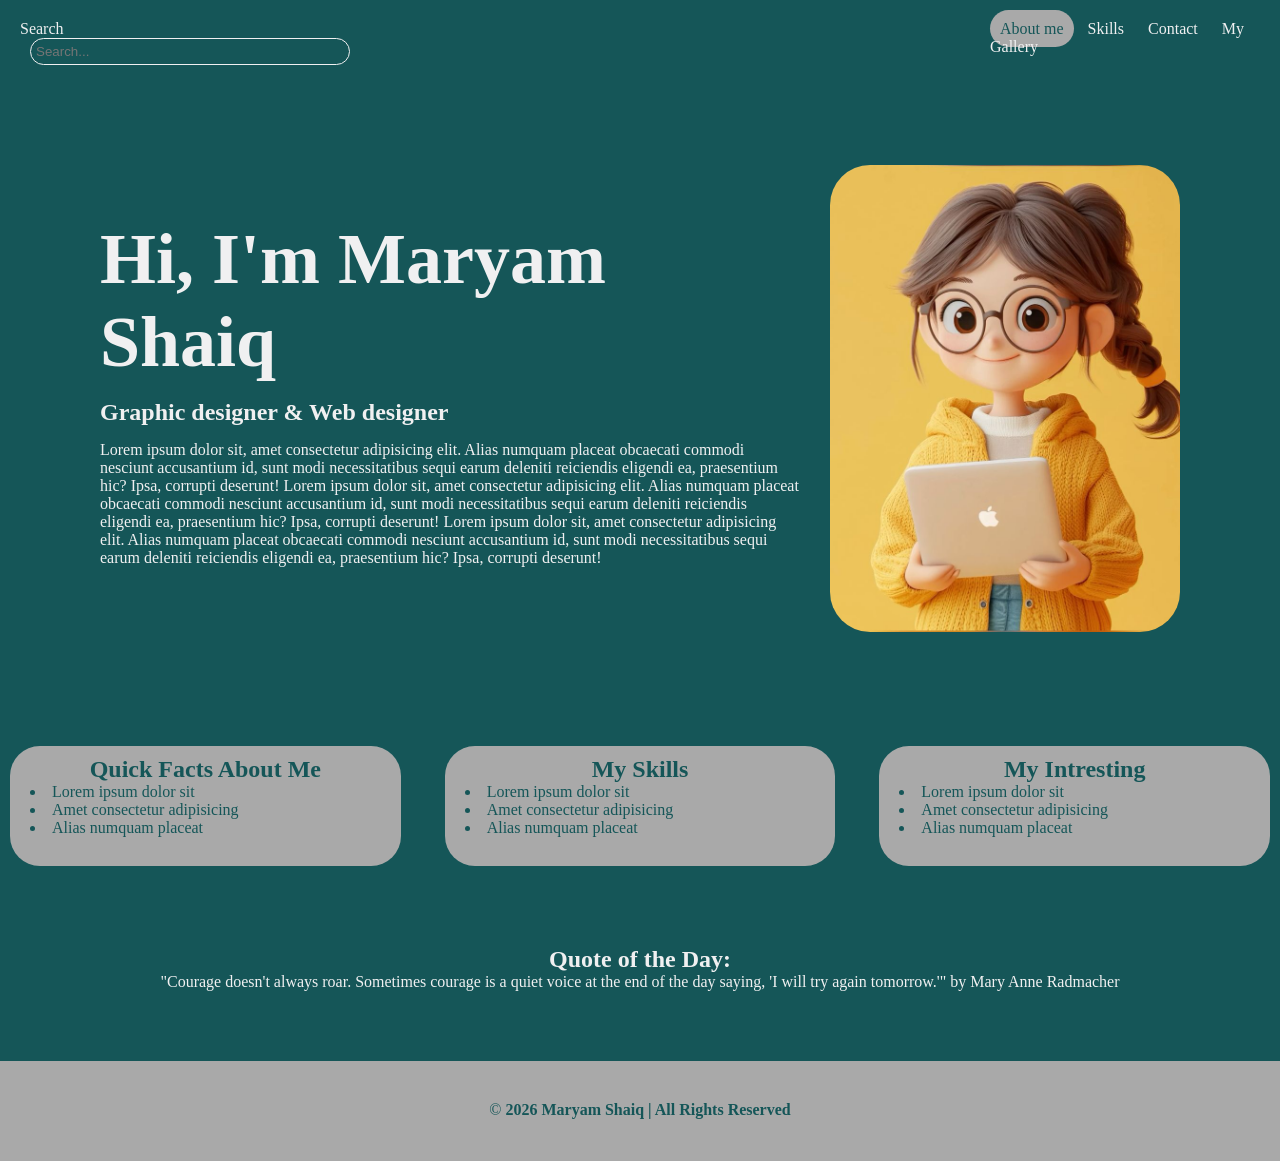
==== index.html @ 5e2a6ebe "update changes" ====
<!DOCTYPE html>
<html lang="en">
<head>
    <meta charset="UTF-8">
    <meta name="viewport" content="width=device-width, initial-scale=1.0">
    <title>My Personal Website</title>
    <link rel="stylesheet" href="style.css">
</head>
<body>
     <nav class="navbar">
        <div>
            <label for="search">Search</label>
            <input type="search" id="search" placeholder="Search...">
        </div>
        <div class="menu">
            <a href="index.html" class="active">About me</a>
            <a href="skills.html">Skills</a>
            <a href="contact.html">Contact</a>
            <a href="my-gallery.html">My Gallery</a>
        </div>
    </nav>
    <div class="info">
        <div class="bio">
            <h1 style="font-size: 72px;">Hi, I'm Maryam Shaiq</h1>
            <h2>Graphic designer & Web designer</h2>
            <p>Lorem ipsum dolor sit, amet consectetur adipisicing elit. 
            Alias numquam placeat obcaecati commodi nesciunt accusantium id, 
            sunt modi necessitatibus sequi earum deleniti reiciendis 
            eligendi ea, praesentium hic? Ipsa, corrupti deserunt!
            Lorem ipsum dolor sit, amet consectetur adipisicing elit. 
            Alias numquam placeat obcaecati commodi nesciunt accusantium id, 
            sunt modi necessitatibus sequi earum deleniti reiciendis 
            eligendi ea, praesentium hic? Ipsa, corrupti deserunt!
            Lorem ipsum dolor sit, amet consectetur adipisicing elit. 
            Alias numquam placeat obcaecati commodi nesciunt accusantium id, 
            sunt modi necessitatibus sequi earum deleniti reiciendis 
            eligendi ea, praesentium hic? Ipsa, corrupti deserunt!</p>
        </div>
        <div>
            <img src="./image/Girl holding computer.jpg" alt="This is Maryam Shaiq picture" class="photo">
        </div>
    </div>
    <div class="section">
        <div>
            <h2>Quick Facts About Me</h2>
            <ul class="list">
                <li>Lorem ipsum dolor sit</li>
                <li>Amet consectetur adipisicing</li>
                <li>Alias numquam placeat</li>
            </ul>
        </div>
        <div>
            <h2>My Skills</h2>
            <ul class="list">
                <li>Lorem ipsum dolor sit</li>
                <li>Amet consectetur adipisicing</li>
                <li>Alias numquam placeat</li>
            </ul>
        </div>
        <div>
            <h2>My Intresting</h2>
            <ul class="list">
                <li>Lorem ipsum dolor sit</li>
                <li>Amet consectetur adipisicing</li>
                <li>Alias numquam placeat</li>
            </ul>
        </div>
    </div>
    <div class="quote">
        <h2>Quote of the Day:</h2>
        <p>"Courage doesn't always roar. Sometimes courage is a quiet voice at the end of the day saying, 'I will try again tomorrow.'" by Mary Anne Radmacher</p>
    </div>
   <footer class="footer">
        <p>&copy; <b>2026 Maryam Shaiq | All Rights Reserved</b></p>
    </footer>

</body>
</html>
---- style.css ----
* {
    margin: 0;
    padding: 0;
    box-sizing: border-box;
}
body {
    background-color: rgb(21, 86, 88);
}
.navbar {
    display: flex;
    justify-content: space-around;
    color: rgb(240, 240, 241);
    gap: 40rem;
    margin: 20px;
}
#search {
    background-color: rgb(21, 86, 88);
    color: rgb(240, 240, 241);
    border: 1.5px solid rgb(240, 240, 241);
    border-radius: 20px;
    width: 20rem;
    padding: 5px;
    margin-left: 10px;
}
.menu > a {
    color: rgb(240, 240, 241);
    padding: 10px;
    text-decoration: none;
}
.menu > .active {
    background-color: darkgray;
    color: rgb(21, 86, 88);
    border-radius: 20px;
}
.info {
    display: flex;
    justify-content: space-between;
    align-items: center;
    margin: 100px;
    gap: 30px;
    color: rgb(240, 240, 241);
}
.bio > h1, .bio > h2, .bio >p {
    margin-bottom: 15px;
}
.photo {
    width: 350px;
    border-radius: 40px;
}
.section {
    display: flex;
    justify-content: center;
    align-items: center;
    gap: 1.5rem;
}
.section > div {
    background-color: darkgray;
    color: rgb(21, 86, 88);
    border-radius: 30px;
    text-align: center;
    height: 120px;
    width: 450px;
    padding: 10px;
    margin: 10px;
}
.list > li {
    list-style: inside;
    text-align: left;
    padding-left: 10px;
}
.quote, .maintitle {
    color: rgb(240, 240, 241);
    text-align: center;
    margin: 70px;
}

.footer {
    background-color: darkgray;
    color: rgb(21, 86, 88);
    text-align: center;
    height: 100px;
    width: 100%;
    padding-top: 40px;
    margin-top: 40px;
}
.contactform {
    display: flex;
    flex-direction: column;
    justify-content: center;
    align-items: center;
    gap: 1rem;
}
.container {
    display: flex;
    justify-content: center;
    gap: 2rem;
 }
.input1, .input2, .input3, .input4 {
    display: flex;
    flex-direction: column;
    justify-content: flex-start;
    gap: 2rem;
    color: rgb(240, 240, 241);
}
.input2 >input, .input4 >input {
    background-color: rgb(21, 86, 88);
    color: rgb(240, 240, 241);
    border: 2px solid rgb(240, 240, 241);
    border-radius: 20px;
    padding: 5px;
    width: 25rem;
    margin-left: 1rem;
}
.input5 {
    display: flex;
    justify-content: flex-start;
    color: rgb(240, 240, 241);
    gap: 2rem;
}
.input5 >textarea {
    background-color: rgb(21, 86, 88);
    color: rgb(240, 240, 241);
    border: 2px solid rgb(240, 240, 241);
    border-radius: 20px;
    padding: 5px;
}
.input6 {
    background-color: darkgray;
    color: rgb(21, 86, 88);
    border: 0px;
    border-radius: 20px;
    padding: 5px;
    margin-bottom: 2rem;
}
.images {
    display: grid;
}
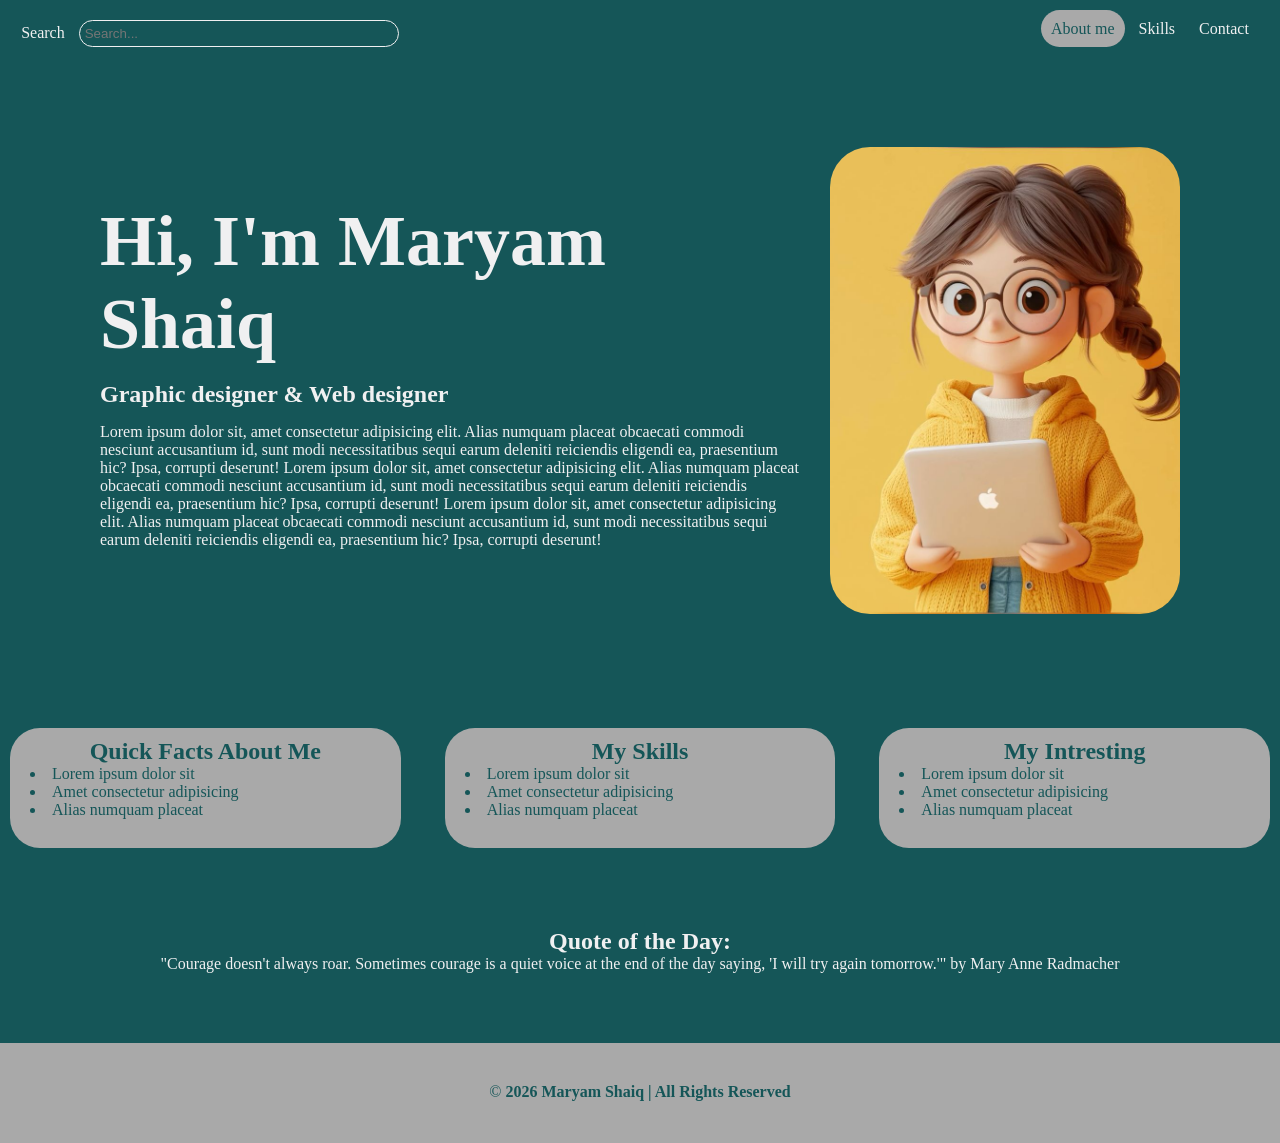
==== commit 0916594b: "removed gallery section" ====
--- a/index.html
+++ b/index.html
@@ -16,7 +16,6 @@
             <a href="index.html" class="active">About me</a>
             <a href="skills.html">Skills</a>
             <a href="contact.html">Contact</a>
-            <a href="my-gallery.html">My Gallery</a>
         </div>
     </nav>
     <div class="info">
--- a/style.css
+++ b/style.css
@@ -132,6 +132,3 @@
     padding: 5px;
     margin-bottom: 2rem;
 }
-.images {
-    display: grid;
-}
